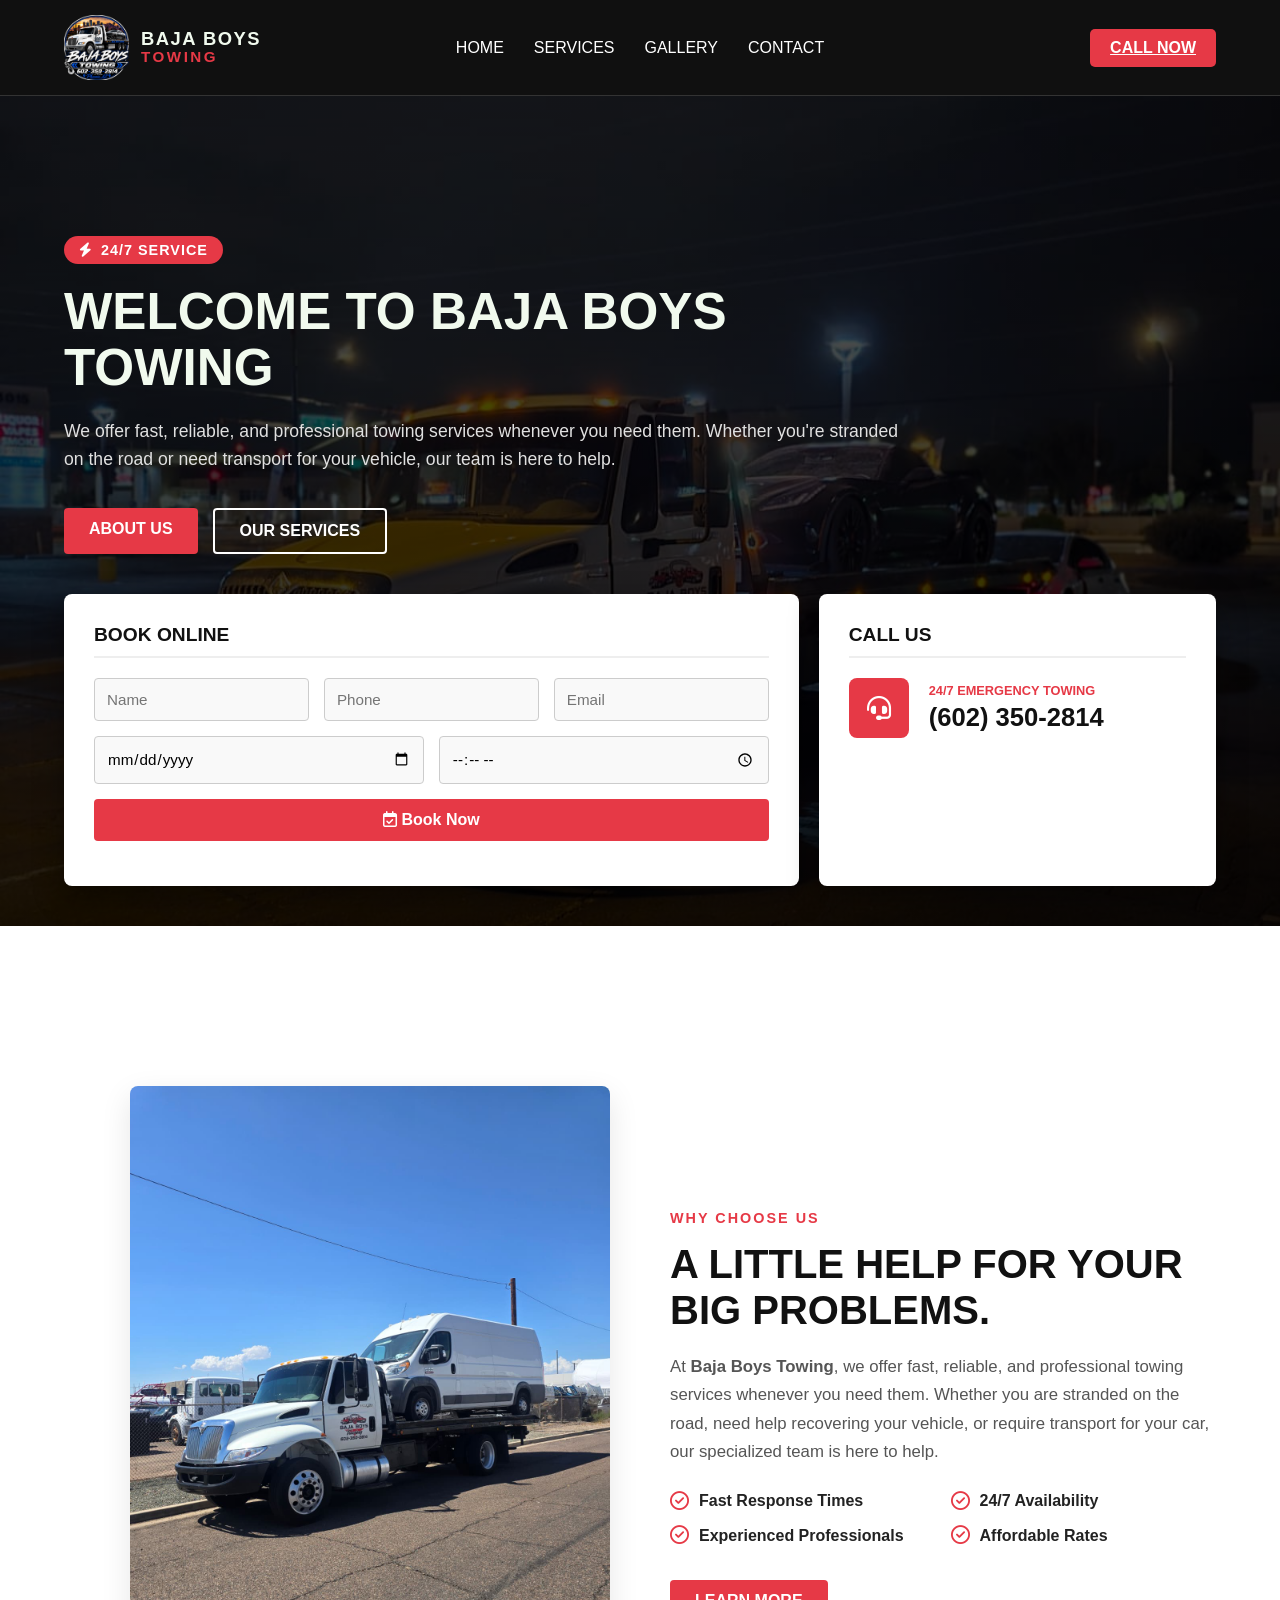
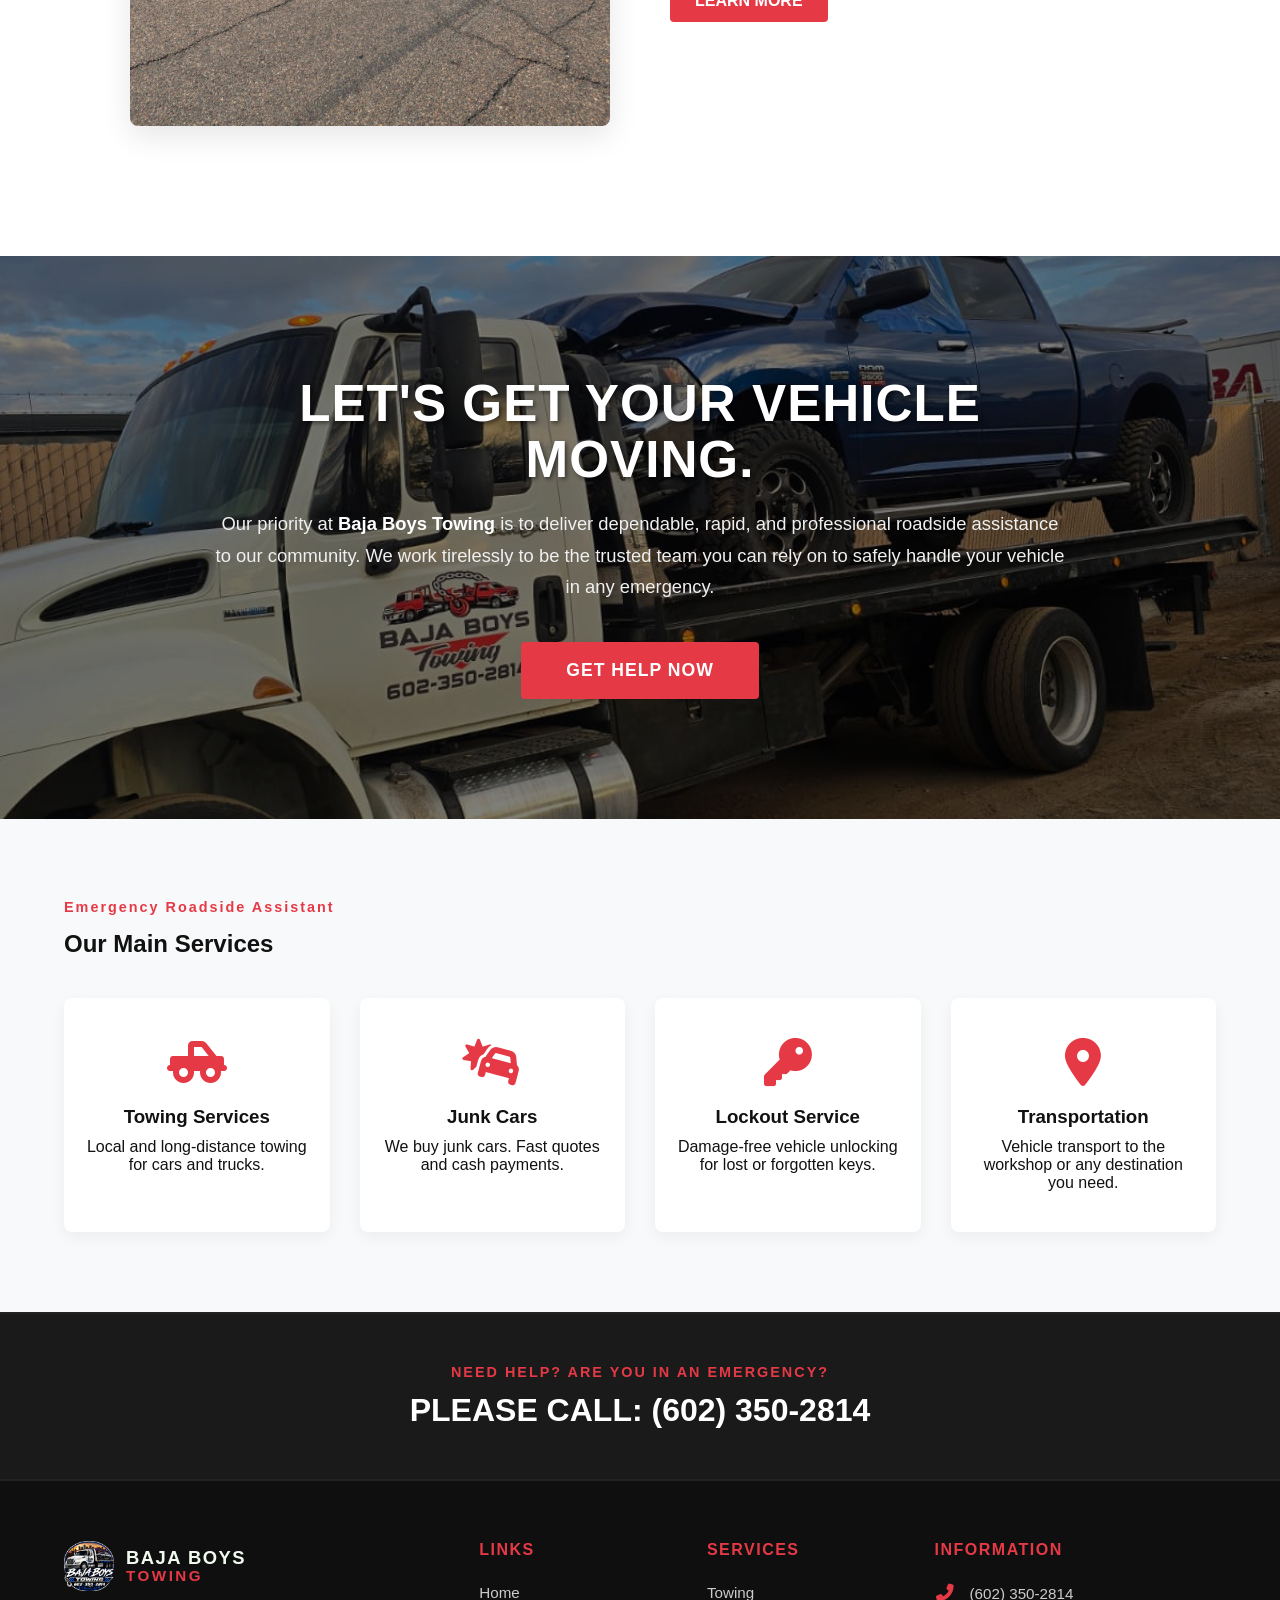
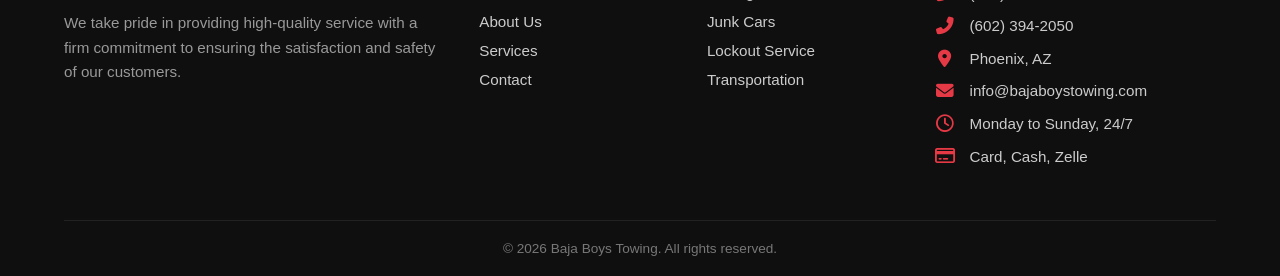
==== index.html @ c854a26b "Add files via upload" ====
<!DOCTYPE html>
<html lang="en">
<head>
    <meta charset="UTF-8">
    <meta name="viewport" content="width=device-width, initial-scale=1.0">
    <title>Baja Boys Towing - Home</title>
    <link rel="stylesheet" href="style.css">
    <link rel="stylesheet" href="https://cdnjs.cloudflare.com/ajax/libs/font-awesome/6.4.0/css/all.min.css">
</head>
<body class="fade-in">

    <nav>
            <a href="index.html" class="logo-container transition-link">
                <img src="img/logotiposinfondo.png" alt="Baja Boys Towing Logo" class="logo-img">
                <div class="logo-text">
                    <span class="brand-name">BAJA BOYS</span>
                    <span class="brand-sub">TOWING</span>
                </div>
            </a>
            
            <div class="menu-toggle" id="mobile-menu">
                <span></span>
                <span></span>
                <span></span>
            </div>

            <!-- SOLO TEXTOS (Se centrarán en PC) -->
            <div class="nav-links" id="nav-links">
                <a href="index.html" class="transition-link">HOME</a>
                <a href="servicios.html" class="transition-link">SERVICES</a>
                <a href="galeria.html" class="transition-link">GALLERY</a>
                <a href="contacto.html" class="transition-link">CONTACT</a>
                
                <!-- Este botón solo aparecerá cuando abras el menú en celular -->
                <a href="tel:6023502814" class="call-btn-nav mobile-only">CALL NOW</a>
            </div>

            <!-- BOTÓN A LA DERECHA (Solo visible en PC) -->
            <a href="tel:6023502814" class="call-btn-nav desktop-only">CALL NOW</a>
        </nav>

    <header class="hero-section">
        <div class="hero-content">
            <div class="hero-badges">
                <span class="badge-247"><i class="fas fa-bolt"></i> 24/7 SERVICE</span>
            </div>
            
            <h1>WELCOME TO BAJA BOYS TOWING</h1>
            <p class="subtitle">We offer fast, reliable, and professional towing services whenever you need them. Whether you're stranded on the road or need transport for your vehicle, our team is here to help.</p>
            
            <div class="hero-buttons">
                <a href="nosotros.html" class="btn btn-primary transition-link">ABOUT US</a>
                <a href="servicios.html" class="btn btn-outline transition-link">OUR SERVICES</a>
            </div>
        </div>

        <div class="floating-contact-container">
            <div class="contact-box form-box">
                <h3>BOOK ONLINE</h3>
                <form id="wa-form">
                    <div class="form-row">
                        <input type="text" id="wa-name" placeholder="Name" required>
                        <input type="tel" id="wa-phone" placeholder="Phone" required>
                        <input type="email" id="wa-email" placeholder="Email">
                    </div>
                    <div class="form-row">
                        <input type="date" id="wa-date" required>
                        <input type="time" id="wa-time" required>
                        <button type="submit" class="btn btn-primary btn-block"><i class="far fa-calendar-check"></i> Book Now</button>
                    </div>
                </form>
            </div>

            <div class="contact-box call-box">
                <h3>CALL US</h3>
                <div class="call-content">
                    <div class="call-icon">
                        <i class="fas fa-headset"></i>
                    </div>
                    <div class="call-text">
                        <p class="emergency-text">24/7 EMERGENCY TOWING</p>
                        <a href="tel:6023502814" class="phone-number">(602) 350-2814</a>
                    </div>
                </div>
            </div>
        </div>
    </header>
    
    <section class="about-section">
        <div class="about-container">
            
            <div class="about-images">
                
                <img src="img/img2.jpeg" alt="Baja Boys Towing Truck" class="img-main">
            </div>

            <div class="about-content">
                <p class="section-subtitle">WHY CHOOSE US</p>
                <h2 class="section-title">A LITTLE HELP FOR YOUR BIG PROBLEMS.</h2>
                
                <p class="section-description">
                    At <strong>Baja Boys Towing</strong>, we offer fast, reliable, and professional towing services whenever you need them. Whether you are stranded on the road, need help recovering your vehicle, or require transport for your car, our specialized team is here to help.
                </p>

                <ul class="about-features">
                    <li><i class="far fa-check-circle"></i> Fast Response Times</li>
                    <li><i class="far fa-check-circle"></i> 24/7 Availability</li>
                    <li><i class="far fa-check-circle"></i> Experienced Professionals</li>
                    <li><i class="far fa-check-circle"></i> Affordable Rates</li>
                </ul>

                <a href="nosotros.html" class="btn btn-primary transition-link">LEARN MORE</a>
            </div>
            
        </div>
    </section>

    <!-- Sección Banner Parallax (Call to Action) -->
    <section class="cta-banner-section">
        <div class="cta-banner-content">
            <h2>LET'S GET YOUR VEHICLE MOVING.</h2>
            
            <p>Our priority at <strong>Baja Boys Towing</strong> is to deliver dependable, rapid, and professional roadside assistance to our community. We work tirelessly to be the trusted team you can rely on to safely handle your vehicle in any emergency.</p>
            
            <a href="tel:6023502814" class="btn btn-primary cta-btn">GET HELP NOW</a>
        </div>
    </section>

    <section class="home-section services-preview" style="background-color: #f8f9fa; color: #111;">
        <div class="section-content text-center">
            <p class="section-subtitle">Emergency Roadside Assistant</p>
            <h2>Our Main Services</h2>
            <div class="services-grid" style="margin-top: 40px;">
                <div class="service-card light-card">
                    <i class="fas fa-truck-pickup fa-3x" style="color: var(--primary-color);"></i>
                    <h3>Towing Services</h3>
                    <p>Local and long-distance towing for cars and trucks.</p>
                </div>
                <div class="service-card light-card">
                    <i class="fas fa-car-crash fa-3x" style="color: var(--primary-color);"></i>
                    <h3>Junk Cars</h3>
                    <p>We buy junk cars. Fast quotes and cash payments.</p>
                </div>
                <div class="service-card light-card">
                    <i class="fas fa-key fa-3x" style="color: var(--primary-color);"></i>
                    <h3>Lockout Service</h3>
                    <p>Damage-free vehicle unlocking for lost or forgotten keys.</p>
                </div>
                <div class="service-card light-card">
                    <i class="fas fa-map-marker-alt fa-3x" style="color: var(--primary-color);"></i>
                    <h3>Transportation</h3>
                    <p>Vehicle transport to the workshop or any destination you need.</p>
                </div>
            </div>
        </div>
    </section>

    <section class="urgent-call-banner">
        <p class="urgent-subtitle">NEED HELP? ARE YOU IN AN EMERGENCY?</p>
        <h2 class="urgent-title">PLEASE CALL: <a href="tel:6023502814" class="urgent-phone">(602) 350-2814</a></h2>
    </section>

    <footer class="main-footer">
        <div class="footer-container">
            <div class="footer-col about-col">
                <a href="index.html" class="footer-logo">
                    <img src="img/logotiposinfondo.png" alt="Baja Boys Towing Logo" class="footer-logo-img">
                    <div class="footer-logo-text">
                        <span class="brand-name">BAJA BOYS</span>
                        <span class="brand-sub">TOWING</span>
                    </div>
                </a>
                <p>We take pride in providing high-quality service with a firm commitment to ensuring the satisfaction and safety of our customers.</p>
            </div>

            <div class="footer-col links-col">
                <h4>LINKS</h4>
                <ul>
                    <li><a href="index.html">Home</a></li>
                    <li><a href="nosotros.html">About Us</a></li>
                    <li><a href="servicios.html">Services</a></li>
                    <li><a href="#contacto">Contact</a></li>
                </ul>
            </div>

            <div class="footer-col services-col">
                <h4>SERVICES</h4>
                <ul>
                    <li><a href="servicios.html">Towing</a></li>
                    <li><a href="servicios.html">Junk Cars</a></li>
                    <li><a href="servicios.html">Lockout Service</a></li>
                    <li><a href="servicios.html">Transportation</a></li>
                </ul>
            </div>

            <div class="footer-col info-col">
                <h4>INFORMATION</h4>
                <ul class="info-list">
                    <li><i class="fas fa-phone-alt"></i> <a href="tel:6023502814">(602) 350-2814</a></li>
                    <li><i class="fas fa-phone-alt"></i> <a href="tel:6023942050">(602) 394-2050</a></li>
                    <li><i class="fas fa-map-marker-alt"></i> Phoenix, AZ</li>
                    <li><i class="fas fa-envelope"></i> info@bajaboystowing.com</li>
                    <li><i class="far fa-clock"></i> Monday to Sunday, 24/7</li>
                    <li><i class="far fa-credit-card"></i> Card, Cash, Zelle</li>
                </ul>
            </div>
        </div>

        <div class="footer-bottom">
            <p>&copy; 2026 Baja Boys Towing. All rights reserved.</p>
        </div>
    </footer>

    <script src="script.js"></script>
</body>
</html>
---- style.css ----
/* =========================================
   1. VARIABLES Y CONFIGURACIÓN GENERAL
   ========================================= */
:root {
    --primary-color: #E63946;
    --dark-bg: #111111;
    --text-light: #F1FAEE;
}

* { 
    margin: 0; 
    padding: 0; 
    box-sizing: border-box; 
    font-family: sans-serif; 
}

body {
    background-color: var(--dark-bg);
    color: var(--text-light);
    opacity: 0;
}

/* =========================================
   2. ANIMACIONES
   ========================================= */
.fade-in {
    animation: fadeInAnimation 0.5s ease-in forwards;
}

.fade-out {
    animation: fadeOutAnimation 0.4s ease-out forwards;
}

@keyframes fadeInAnimation {
    0% { opacity: 0; transform: translateY(10px); }
    100% { opacity: 1; transform: translateY(0); }
}

@keyframes fadeOutAnimation {
    0% { opacity: 1; transform: translateY(0); }
    100% { opacity: 0; transform: translateY(-10px); }
}

@keyframes pulse {
    0% { transform: scale(1); box-shadow: 0 0 10px rgba(230, 57, 70, 0.6); }
    50% { transform: scale(1.05); box-shadow: 0 0 20px rgba(230, 57, 70, 0.9); }
    100% { transform: scale(1); box-shadow: 0 0 10px rgba(230, 57, 70, 0.6); }
}

/* =========================================
   3. NAVEGACIÓN Y LOGO
   ========================================= */
nav {
    position: fixed;
    top: 0;
    left: 0;
    width: 100%;
    background-color: rgba(17, 17, 17, 0.98);
    padding: 15px 5%;
    display: flex;
    justify-content: space-between;
    align-items: center;
    z-index: 1000;
    border-bottom: 1px solid #333;
}

.logo-container {
    display: flex;
    align-items: center;
    gap: 12px;
    text-decoration: none;
}

.logo-img {
    height: 65px;
    width: auto;
    object-fit: contain;
    transition: transform 0.3s ease;
}

.logo-container:hover .logo-img {
    transform: scale(1.04);
}

.logo-text {
    display: flex;
    flex-direction: column; 
    justify-content: center;
    line-height: 1.1;
}

.brand-name {
    color: var(--text-light);
    font-size: 1.15rem;
    font-weight: 800;
    letter-spacing: 1.5px;
    text-transform: uppercase;
}

.brand-sub {
    color: var(--primary-color); 
    font-size: 0.95rem;
    font-weight: 900;
    letter-spacing: 2.5px;
    text-transform: uppercase;
}

.nav-links {
    display: flex;
    align-items: center;
    gap: 30px;
}

.nav-links a { 
    color: white; 
    text-decoration: none; 
    font-weight: 500; 
    transition: color 0.3s ease;
}

.nav-links a:hover { 
    color: var(--primary-color); 
}

.call-btn-nav {
    background-color: var(--primary-color);
    padding: 10px 20px;
    border-radius: 5px;
    font-weight: bold;
    color: white !important;
}

/* Botón Hamburguesa */
.menu-toggle { 
    display: none; 
    flex-direction: column; 
    cursor: pointer; 
    gap: 5px; 
    z-index: 1001;
}

.menu-toggle span { 
    width: 28px; 
    height: 3px; 
    background-color: white; 
    transition: 0.3s; 
    border-radius: 2px;
}

/* =========================================
   4. BANNER PRINCIPAL (HERO SECTION)
   ========================================= */
.hero-section {
    min-height: 90vh;
    display: flex;
    flex-direction: column; 
    justify-content: space-between; 
    padding: 140px 5% 0 5%; 
    background: linear-gradient(rgba(0,0,0,0.65), rgba(0,0,0,0.85)), url('img/img1.jpeg') center/cover no-repeat;
}

.hero-content {
    max-width: 850px;
    text-align: left;
    margin-bottom: 40px;
}

.hero-badges {
    display: flex;
    align-items: center;
    gap: 15px;
    margin-bottom: 20px;
    flex-wrap: wrap;
}

.badge-247 {
    background-color: var(--primary-color);
    color: white;
    padding: 6px 15px;
    border-radius: 20px;
    font-weight: bold;
    font-size: 0.9rem;
    letter-spacing: 1px;
    display: inline-flex;
    align-items: center;
    gap: 8px;
    animation: pulse 2s infinite;
}

.hero-content h1 {
    font-size: 3.2rem;
    margin-bottom: 20px;
    text-transform: uppercase;
    line-height: 1.1;
    font-weight: 900;
}

.hero-content .subtitle {
    font-size: 1.1rem;
    margin-bottom: 35px;
    color: #e0e0e0;
    line-height: 1.6;
}

.hero-buttons {
    display: flex;
    gap: 15px;
    flex-wrap: wrap;
}

/* =========================================
   5. BOTONES GLOBALES
   ========================================= */
.btn {
    padding: 12px 25px;
    font-weight: bold;
    text-decoration: none;
    border-radius: 4px;
    transition: 0.3s;
    display: inline-block;
    cursor: pointer;
    border: none;
    font-size: 1rem;
}
.btn-primary { background-color: var(--primary-color); color: white; }
.btn-primary:hover { background-color: #c92a36; }
.btn-outline { background-color: transparent; border: 2px solid white; color: white; }
.btn-outline:hover { background-color: white; color: var(--dark-bg); }
.btn-block { width: 100%; }

/* =========================================
   6. CAJAS FLOTANTES DE CONTACTO
   ========================================= */
.floating-contact-container {
    display: flex;
    justify-content: center;
    gap: 20px;
    width: 100%;
    max-width: 1200px;
    margin: 0 auto;
    margin-bottom: 40px;
    position: relative;
    z-index: 10;
    flex-wrap: wrap;
}

.contact-box {
    background-color: white;
    color: var(--dark-bg);
    padding: 30px;
    border-radius: 8px;
    box-shadow: 0 10px 30px rgba(0,0,0,0.4);
}

.contact-box h3 {
    margin-bottom: 20px;
    font-size: 1.2rem;
    border-bottom: 2px solid #eee;
    padding-bottom: 10px;
    color: #111;
}

/* Formulario */
.form-box { flex: 2; min-width: 320px; }
.form-row { display: flex; gap: 15px; margin-bottom: 15px; flex-wrap: wrap; }
.form-row input {
    flex: 1;
    min-width: 140px;
    padding: 12px;
    border: 1px solid #ccc;
    border-radius: 4px;
    background-color: #f9f9f9;
    font-size: 0.95rem;
}

/* Caja de Llamada */
.call-box { flex: 1; min-width: 280px; }
.call-content {
    display: flex;
    align-items: center;
    gap: 20px;
    margin-top: 15px;
}
.call-icon {
    background-color: var(--primary-color);
    color: white;
    width: 60px; height: 60px;
    display: flex; align-items: center; justify-content: center;
    border-radius: 8px; font-size: 1.5rem;
    flex-shrink: 0;
}
.emergency-text { color: var(--primary-color); font-weight: bold; font-size: 0.8rem; margin-bottom: 5px; }
.phone-number { font-size: 1.6rem; font-weight: bold; color: var(--dark-bg); text-decoration: none; }

/* =========================================
   7. SECCIÓN NOSOTROS (FONDO BLANCO)
   ========================================= */
.about-section {
    background-color: #ffffff; 
    padding: 140px 5% 90px 5%; /* Compensa el transform de la caja flotante */
    color: #333333; 
}

.about-container {
    max-width: 1200px;
    margin: 0 auto;
    display: flex;
    align-items: center;
    gap: 60px;
}

.about-images {
    flex: 1;
    position: relative;
    margin-top: 20px; 
    margin-bottom: 40px;
}
.img-main {
    width: 100%;
    max-width: 480px; 
    border-radius: 8px;
    box-shadow: 0 10px 30px rgba(0,0,0,0.1);
    display: block;
    margin-left: auto; 
}
.img-small {
    position: absolute;
    bottom: -30px;
    left: 0;
    width: 200px;
    border: 6px solid #ffffff; 
    border-radius: 8px;
    box-shadow: 0 10px 20px rgba(0,0,0,0.15);
}
.experience-box {
    position: absolute;
    top: -20px;
    left: 20px;
    background-color: #111111; 
    color: white;
    padding: 15px 20px;
    display: flex;
    align-items: center;
    gap: 12px;
    box-shadow: 0 10px 20px rgba(0,0,0,0.2);
    z-index: 2; 
    border-radius: 6px;
}
.exp-number { color: var(--primary-color); font-size: 2.8rem; font-weight: 900; line-height: 1; }
.exp-text { font-size: 0.8rem; font-weight: bold; letter-spacing: 1px; line-height: 1.3; }

.about-content { flex: 1; }
.section-subtitle {
    color: var(--primary-color);
    font-weight: 800;
    letter-spacing: 2px;
    font-size: 0.9rem;
    margin-bottom: 15px;
}
.section-title {
    color: #111111;
    font-size: 2.5rem;
    font-weight: 900;
    line-height: 1.15;
    margin-bottom: 20px;
    text-transform: uppercase;
}
.section-description {
    font-size: 1.05rem;
    line-height: 1.7;
    color: #555555;
    margin-bottom: 25px;
}
.about-features {
    display: grid;
    grid-template-columns: 1fr 1fr;
    gap: 15px;
    list-style: none;
    padding: 0;
    margin-bottom: 35px;
}
.about-features li {
    font-weight: bold;
    color: #222222;
    display: flex;
    align-items: center;
    gap: 10px;
}
.about-features i { color: var(--primary-color); font-size: 1.2rem; }

/* =========================================
   8. SERVICIOS PREVIEW
   ========================================= */
.home-section { padding: 80px 5%; }
.section-content { max-width: 1200px; margin: 0 auto; }
.services-grid { display: grid; grid-template-columns: repeat(auto-fit, minmax(260px, 1fr)); gap: 30px; }
.light-card {
    background-color: white; color: var(--dark-bg); padding: 40px 20px;
    border-radius: 8px; text-align: center; box-shadow: 0 5px 15px rgba(0,0,0,0.05);
}
.light-card h3 { margin: 20px 0 10px 0; }

/* =========================================
   9. BANNER DE URGENCIA
   ========================================= */
.urgent-call-banner {
    background-color: #1a1a1a;
    text-align: center;
    padding: 50px 20px;
    border-top: 2px solid #222;
    border-bottom: 2px solid #222;
}
.urgent-subtitle {
    color: var(--primary-color);
    font-size: 0.9rem;
    letter-spacing: 2px;
    text-transform: uppercase;
    font-weight: bold;
    margin-bottom: 12px;
}
.urgent-title {
    color: #ffffff;
    font-size: 2rem;
    text-transform: uppercase;
    font-weight: 800;
    margin: 0;
}
.urgent-phone { color: #ffffff; text-decoration: none; transition: color 0.3s ease; }
.urgent-phone:hover { color: var(--primary-color); }

/* =========================================
   10. FOOTER
   ========================================= */
.main-footer {
    background-color: #0f0f0f;
    color: #cccccc;
    padding: 60px 5% 20px 5%;
    font-size: 0.95rem;
}
.footer-container {
    display: grid;
    grid-template-columns: 2fr 1fr 1fr 1.5fr; 
    gap: 40px;
    max-width: 1200px;
    margin: 0 auto 40px auto;
}
.footer-logo {
    display: flex;
    align-items: center;
    gap: 12px;
    text-decoration: none;
    margin-bottom: 20px;
}
.footer-logo-img { height: 50px; width: auto; }
.footer-logo-text { display: flex; flex-direction: column; line-height: 1.1; }
.about-col p { line-height: 1.6; color: #999; }
.footer-col h4 {
    color: var(--primary-color);
    text-transform: uppercase;
    font-size: 1rem;
    letter-spacing: 1.5px;
    margin-bottom: 25px;
}
.footer-col ul { list-style: none; }
.footer-col ul li { margin-bottom: 12px; }
.footer-col ul li a { color: #cccccc; text-decoration: none; transition: color 0.3s; }
.footer-col ul li a:hover { color: white; }
.info-list li {
    display: flex;
    align-items: center;
    gap: 15px;
    margin-bottom: 15px !important;
}
.info-list i {
    color: var(--primary-color);
    font-size: 1.1rem;
    width: 20px;
    text-align: center;
}
.footer-bottom {
    text-align: center;
    padding-top: 20px;
    border-top: 1px solid #222;
    color: #777;
    font-size: 0.85rem;
}

/* =========================================
   11. MEDIA QUERIES (RESPONSIVE)
   ========================================= */
@media screen and (max-width: 1024px) {
    .about-container { flex-direction: column; }
    .about-images { width: 100%; max-width: 500px; margin: 0 auto 40px auto; }
    .img-main { margin: 0 auto; }
    .footer-container { grid-template-columns: 1fr 1fr; }
}

@media screen and (max-width: 768px) {
    /* Menú Móvil */
    .menu-toggle { display: flex; }
    
    .nav-links {
        position: absolute;
        top: 100%; 
        left: -100%; 
        width: 100%;
        background-color: #111111;
        flex-direction: column;
        padding: 30px 0;
        transition: left 0.4s ease-in-out;
        border-bottom: 1px solid #333;
        z-index: 999;
    }
    
    .nav-links.active { left: 0; }
    
    .logo-img { height: 50px; }
    .hero-content h1 { font-size: 2.2rem; }
    
    /* Cajas Flotantes en móvil */
    .floating-contact-container { 
        margin-top: 30px;
        margin-bottom: 40;
    }
    
    .about-section { padding-top: 50px; }
    .form-row { flex-direction: column; gap: 10px; }

    .footer-container {
        grid-template-columns: 1fr; 
        text-align: center;
    }
    .footer-logo { justify-content: center; }
    .info-list li { justify-content: center; }
}

@media screen and (max-width: 600px) {
    .hero-content h1 { font-size: 1.8rem; }
    .section-title { font-size: 1.9rem; }
    .about-features { grid-template-columns: 1fr; }
    .img-small { width: 150px; bottom: -20px; }
    .experience-box { padding: 10px 15px; top: -15px; left: 0; }
    .exp-number { font-size: 2.2rem; }
}

/* Asegurar que el menú es la referencia para el centrado */
nav {
    position: relative;
}

/* Ocultar botón de celular en PC por defecto */
.mobile-only {
    display: none;
}

/* =========================================
   REGLAS PARA PC (Centrado Perfecto)
   ========================================= */
@media screen and (min-width: 769px) {
    .nav-links {
        position: absolute;
        left: 50%;
        transform: translateX(-50%);
        display: flex;
        align-items: center;
        gap: 30px; /* Separación entre Home, About Us, etc. */
    }
}

/* =========================================
   REGLAS PARA CELULAR (Responsive)
   ========================================= */
@media screen and (max-width: 768px) {
    /* Ocultamos el botón de la derecha en PC para que no estorbe */
    .desktop-only {
        display: none !important;
    }
    
    /* Mostramos el botón dentro del menú hamburguesa */
    .mobile-only {
        display: inline-block !important;
        margin-top: 15px; 
    }
}

/* =========================================
   BANNER CALL TO ACTION (EFECTO PARALLAX)
   ========================================= */
.cta-banner-section {
    position: relative;
    /* Cambia 'img/img1.jpeg' por el nombre de la foto de tu grúa que quieras usar de fondo */
    background-image: url('img/img4.jpeg'); 
    background-size: cover;
    background-position: center;
    /* Esto crea el efecto profesional de que el fondo se queda quieto al hacer scroll: */
    background-attachment: fixed; 
    padding: 120px 5%;
    text-align: center;
    color: #ffffff;
    display: flex;
    align-items: center;
    justify-content: center;
}

/* Capa oscura transparente sobre la foto para que el texto sea legible */
.cta-banner-section::before {
    content: '';
    position: absolute;
    top: 0; left: 0; right: 0; bottom: 0;
    background: rgba(0, 0, 0, 0.50); /* El 0.75 indica qué tan oscuro es (de 0 a 1) */
    z-index: 1;
}

/* Contenedor del texto por encima de la capa oscura */
.cta-banner-content {
    position: relative;
    z-index: 2;
    max-width: 850px; /* Evita que el texto se estire por toda la pantalla */
    margin: 0 auto;
}

.cta-banner-content h2 {
    font-size: 3.2rem;
    font-weight: 900;
    text-transform: uppercase;
    letter-spacing: 1px;
    margin-bottom: 20px;
    line-height: 1.1;
    text-shadow: 2px 2px 4px rgba(0,0,0,0.5); /* Sombra sutil para resaltar más */
}

.cta-banner-content p {
    font-size: 1.15rem;
    line-height: 1.7;
    margin-bottom: 40px;
    font-weight: 300;
    color: #f0f0f0;
}

.cta-banner-content p strong {
    font-weight: 700;
    color: #ffffff;
}

.cta-btn {
    font-size: 1.1rem;
    padding: 18px 45px;
    letter-spacing: 1px;
    font-weight: 800;
    text-transform: uppercase;
}

/* =========================================
   AJUSTES PARA CELULAR (Responsive)
   ========================================= */
@media screen and (max-width: 768px) {
    .cta-banner-section {
        padding: 80px 5%;
        /* En celulares quitamos el 'fixed' porque algunos navegadores móviles no lo soportan bien */
        background-attachment: scroll; 
    }
    
    .cta-banner-content h2 {
        font-size: 2.2rem;
    }
    
    .cta-banner-content p {
        font-size: 1rem;
        margin-bottom: 30px;
    }
    
    .cta-btn {
        padding: 15px 30px;
    }
}

/* =========================================
   SECCIÓN SERVICIOS (DISEÑO TARJETAS PRO)
   ========================================= */
.services-pro-section {
    background-color: #fcfcfc; /* Un gris sumamente claro para resaltar las tarjetas blancas */
    padding: 100px 5%;
}

.services-pro-container {
    max-width: 1250px;
    margin: 0 auto;
}

.services-header {
    margin-bottom: 50px;
}

/* --- CUADRÍCULAS --- */
.services-grid-4 {
    display: grid;
    grid-template-columns: repeat(4, 1fr);
    gap: 30px;
    margin-bottom: 30px;
}

.services-grid-2 {
    display: grid;
    grid-template-columns: repeat(2, 1fr);
    gap: 30px;
}

/* --- DISEÑO DE LA TARJETA --- */
.service-card-pro {
    background-color: #ffffff;
    border-radius: 8px;
    border: 1px solid #f0f0f0;
    box-shadow: 0 4px 15px rgba(0,0,0,0.04);
    overflow: hidden;
    transition: all 0.3s ease;
}

.service-card-pro:hover {
    transform: translateY(-8px);
    box-shadow: 0 12px 30px rgba(0,0,0,0.1);
}

/* --- IMÁGENES DE LA TARJETA --- */
.service-img-box img {
    width: 100%;
    height: 180px;
    object-fit: cover;
    display: block;
}

.wide-card .service-img-box img {
    height: 240px; /* Las imágenes de abajo son más grandes/anchas */
}

/* --- CONTENIDO DE LA TARJETA --- */
.service-content-box {
    padding: 0 25px 35px 25px;
}

/* La cajita roja con el ícono */
.service-icon-box {
    width: 45px;
    height: 45px;
    background-color: #fbecec; /* Un rojo/rosado muy claro */
    color: var(--primary-color);
    border-radius: 8px;
    display: flex;
    align-items: center;
    justify-content: center;
    font-size: 1.2rem;
    margin-top: 25px;
    margin-bottom: 20px;
}

.service-content-box h3 {
    font-size: 1.15rem;
    font-weight: 800;
    text-transform: uppercase;
    color: #111;
    margin-bottom: 12px;
    letter-spacing: -0.2px;
}

.service-content-box p {
    font-size: 0.95rem;
    line-height: 1.6;
    color: #666;
    margin: 0;
}

/* =========================================
   AJUSTES PARA CELULAR Y TABLET
   ========================================= */
@media screen and (max-width: 1024px) {
    /* En tablet, las 4 tarjetas de arriba se vuelven 2 y 2 */
    .services-grid-4 {
        grid-template-columns: repeat(2, 1fr);
    }
}

@media screen and (max-width: 768px) {
    /* En celular, todas las tarjetas se apilan en 1 sola columna */
    .services-grid-4 {
        grid-template-columns: repeat(2, 1fr);
    }
    
    .services-pro-section {
        padding: 70px 5%;
    }
}

/* =========================================
   TÍTULO LLAMATIVO "SERVICES" (CORREGIDO)
   ========================================= */
.services-huge-title-container {
    position: relative;
    text-align: center;
    background-color: #111; /* Fondo oscuro que continúa con la barra de navegación */
    padding: 60px 20px 40px 20px;
    overflow: hidden;
}

/* El texto grande de fondo con contorno BLANCO para que resalte en el fondo negro */
.services-huge-title-container .bg-watermark {
    position: absolute;
    top: 50%;
    left: 50%;
    transform: translate(-50%, -50%);
    font-size: 8rem; /* Tamaño gigantesco */
    font-weight: 900;
    text-transform: uppercase;
    color: transparent;
    /* Contorno blanco translúcido perfecto para fondos oscuros */
    -webkit-text-stroke: 2px rgba(255, 255, 255, 0.12); 
    z-index: 0;
    letter-spacing: 8px;
    white-space: nowrap;
    user-select: none;
}

/* El subtítulo flotando encima en color blanco o con acento */
.services-huge-title-container .main-section-heading {
    position: relative;
    z-index: 1;
    font-size: 2.2rem;
    font-weight: 800;
    color: #ffffff; /* Texto en blanco para destacar en la zona oscura */
    text-transform: uppercase;
    letter-spacing: 2px;
    margin: 0;
}

/* --- RESPONSIVE PARA CELULARES --- */
@media screen and (max-width: 768px) {
    .services-huge-title-container {
        padding: 40px 15px 30px 15px;
    }
    
    .services-huge-title-container .bg-watermark {
        font-size: 4.5rem;
        -webkit-text-stroke: 1px rgba(255, 255, 255, 0.08);
    }
    
    .services-huge-title-container .main-section-heading {
        font-size: 1.5rem;
    }
}

/* =========================================
   SECCIÓN EXPERIENCIA (TIPOGRAFÍA GIGANTE)
   ========================================= */
.experience-intro-section {
    background-color: #ffffff;
    padding: 100px 5% 40px 5%; /* Menos padding abajo para conectar con los servicios */
}

.experience-intro-container {
    max-width: 1200px;
    margin: 0 auto;
    display: flex;
    align-items: center;
    gap: 80px;
}

/* --- BLOQUE DEL NÚMERO (IZQUIERDA) --- */
.experience-stat-box {
    flex: 0 0 35%; /* Ocupa el 35% del ancho de la pantalla */
    display: flex;
    flex-direction: column;
    justify-content: center;
    align-items: flex-start;
    /* Una línea roja gruesa a la izquierda para enmarcar el número */
    border-left: 10px solid var(--primary-color, #e60000); 
    padding-left: 35px;
}

.stat-number {
    font-size: 8.5rem; /* Número extremadamente grande */
    font-weight: 900;
    color: var(--primary-color, #e60000); /* Tu color principal (rojo) */
    line-height: 0.9;
    letter-spacing: -4px;
    margin-bottom: 15px;
}

.stat-text {
    font-size: 1.5rem;
    font-weight: 800;
    color: #111;
    line-height: 1.2;
    letter-spacing: 2px;
}

/* --- BLOQUE DE TEXTO (DERECHA) --- */
.experience-text-box {
    flex: 1; /* Ocupa el resto del espacio */
}

.experience-desc {
    font-size: 1.1rem;
    line-height: 1.8;
    color: #555;
    margin-bottom: 20px;
    font-weight: 300;
}

.experience-btn {
    display: inline-block;
    margin-top: 15px;
    font-size: 1.1rem;
    padding: 15px 35px;
    letter-spacing: 1px;
    text-transform: uppercase;
}

/* --- RESPONSIVE PARA CELULARES Y TABLETS --- */
@media screen and (max-width: 900px) {
    .experience-intro-container {
        flex-direction: column;
        gap: 50px;
    }
    
    .experience-stat-box {
        align-items: center;
        text-align: center;
        border-left: none; /* Quitamos la línea lateral */
        border-bottom: 4px solid var(--primary-color, #e60000); /* La ponemos abajo */
        padding-left: 0;
        padding-bottom: 30px;
        width: 100%;
    }
    
    .stat-number {
        font-size: 7rem;
    }
}

/* =========================================
   SECCIÓN GALERÍA PRO
   ========================================= */
.gallery-pro-section {
    background-color: #fcfcfc;
    padding: 100px 5%;
}

.gallery-pro-container {
    max-width: 1250px;
    margin: 0 auto;
}

.gallery-header {
    text-align: center;
    margin-bottom: 40px;
}

.gallery-desc {
    color: #666;
    font-size: 1rem;
    margin-top: 10px;
}

/* --- BOTONES DE FILTRO --- */
.gallery-filters {
    display: flex;
    justify-content: center;
    flex-wrap: wrap;
    gap: 12px;
    margin-bottom: 50px;
}

.filter-btn {
    background-color: transparent;
    border: none;
    font-size: 0.95rem;
    font-weight: 700;
    color: #555;
    padding: 8px 20px;
    border-radius: 30px;
    cursor: pointer;
    transition: all 0.3s ease;
    letter-spacing: 1px;
}

.filter-btn:hover {
    color: var(--primary-color, #e60000);
}

/* Botón activo con tu color principal */
.filter-btn.active {
    background-color: var(--primary-color, #e60000);
    color: #ffffff;
    box-shadow: 0 4px 12px rgba(230, 0, 0, 0.3);
}

/* --- CUADRÍCULA DE LA GALERÍA --- */
.gallery-grid {
    display: grid;
    grid-template-columns: repeat(3, 1fr);
    gap: 30px;
}

.gallery-item {
    border-radius: 8px;
    overflow: hidden;
    background-color: #fff;
    box-shadow: 0 4px 15px rgba(0,0,0,0.04);
    transition: transform 0.3s ease, opacity 0.3s ease;
}

/* Efecto visual al ocultar elementos con el filtro */
.gallery-item.hide {
    display: none;
}

/* --- CAJA DE IMAGEN Y EFECTO ZOOM --- */
.gallery-img-box {
    position: relative;
    width: 100%;
    height: 250px;
    overflow: hidden;
    cursor: pointer;
}

.gallery-img-box img {
    width: 100%;
    height: 100%;
    object-fit: cover;
    display: block;
    transition: transform 0.5s ease;
}

.gallery-img-box:hover img {
    transform: scale(1.08); /* Zoom sutil al pasar el mouse */
}

/* Capa oscura translúcida al pasar el mouse */
.gallery-overlay {
    position: absolute;
    top: 0;
    left: 0;
    width: 100%;
    height: 100%;
    background-color: rgba(0, 0, 0, 0.4);
    display: flex;
    align-items: center;
    justify-content: center;
    opacity: 0;
    transition: opacity 0.3s ease;
    color: #fff;
    font-size: 1.5rem;
}

.gallery-img-box:hover .gallery-overlay {
    opacity: 1;
}

/* --- RESPONSIVE PARA DISPOSITIVOS MÓVILES --- */
@media screen and (max-width: 1024px) {
    .gallery-grid {
        grid-template-columns: repeat(2, 1fr); /* En tablets se ven de 2 en 2 */
    }
}

@media screen and (max-width: 600px) {
    .gallery-grid {
        grid-template-columns: 1fr; /* En celulares se apilan de 1 en 1 */
    }
    .gallery-img-box {
        height: 220px;
    }
}

/* =========================================
   SECCIÓN DE CONTACTO PRO (PHOENIX)
   ========================================= */
.contact-pro-section {
    background-color: #fcfcfc;
    padding: 100px 5%;
}

.contact-pro-container {
    max-width: 1250px;
    margin: 0 auto;
}

.contact-header {
    text-align: center;
    margin-bottom: 50px;
}

.contact-desc {
    color: #666;
    font-size: 1rem;
    max-width: 600px;
    margin: 10px auto 0 auto;
}

/* --- CUADRÍCULA DE 2 COLUMNAS --- */
.contact-grid {
    display: grid;
    grid-template-columns: 1fr 1fr; /* Mitad y mitad */
    gap: 30px;
    margin-bottom: 30px;
}

/* --- TARJETA DE INFORMACIÓN --- */
.contact-info-card {
    background-color: #ffffff;
    padding: 40px;
    border-radius: 8px;
    border: 1px solid #f0f0f0;
    box-shadow: 0 4px 15px rgba(0,0,0,0.04);
    display: flex;
    flex-direction: column;
    justify-content: center;
}

.contact-info-card h3 {
    font-size: 1.1rem;
    font-weight: 800;
    color: var(--primary-color, #e60000);
    letter-spacing: 1px;
    margin-bottom: 25px;
    text-transform: uppercase;
}

.contact-item {
    display: flex;
    align-items: center;
    gap: 20px;
    margin-bottom: 20px;
}

.contact-item:last-child {
    margin-bottom: 0;
}

/* Caja de ícono roja */
.contact-icon-box {
    width: 50px;
    height: 50px;
    background-color: #fbecec;
    color: var(--primary-color, #e60000);
    border-radius: 8px;
    display: flex;
    align-items: center;
    justify-content: center;
    font-size: 1.2rem;
    flex-shrink: 0;
}

.c-label {
    font-size: 0.75rem;
    font-weight: 700;
    color: #999;
    letter-spacing: 1px;
    display: block;
    margin-bottom: 2px;
}

.contact-item p {
    font-size: 1.05rem;
    font-weight: 700;
    color: #111;
    margin: 0;
}

/* --- CAJA DEL MAPA --- */
.contact-map-box {
    border-radius: 8px;
    overflow: hidden;
    border: 1px solid #f0f0f0;
    box-shadow: 0 4px 15px rgba(0,0,0,0.04);
    min-height: 350px;
}

/* --- IMAGEN INFERIOR --- */
.contact-banner-img {
    border-radius: 8px;
    overflow: hidden;
    box-shadow: 0 4px 15px rgba(0,0,0,0.04);
    height: 350px;
}

.contact-banner-img img {
    width: 100%;
    height: 100%;
    object-fit: cover;
    display: block;
}

/* =========================================
   RESPONSIVE PARA MÓVILES Y TABLETS
   ========================================= */
@media screen and (max-width: 900px) {
    .contact-grid {
        grid-template-columns: 1fr; /* Se apilan en pantallas medianas y chicas */
    }
    
    .contact-map-box {
        height: 300px;
    }
    
    .contact-banner-img {
        height: 220px;
    }
}
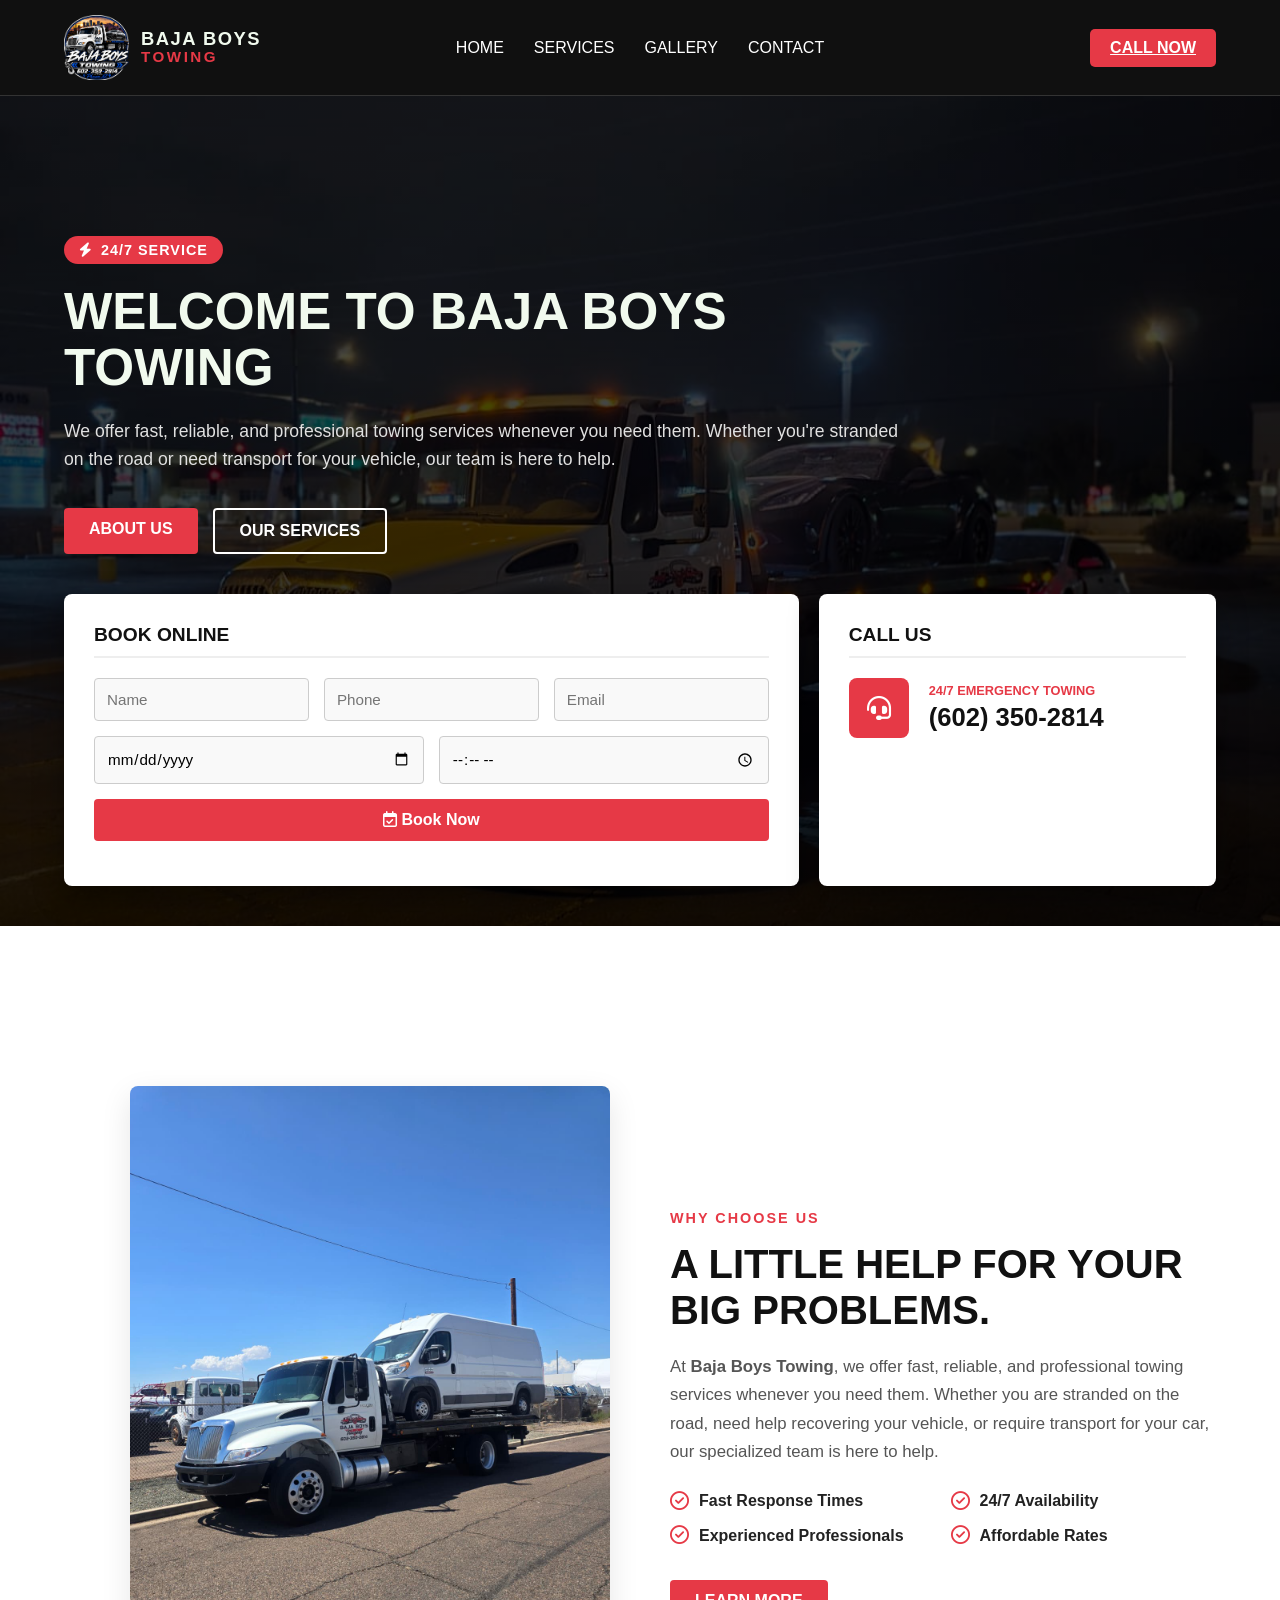
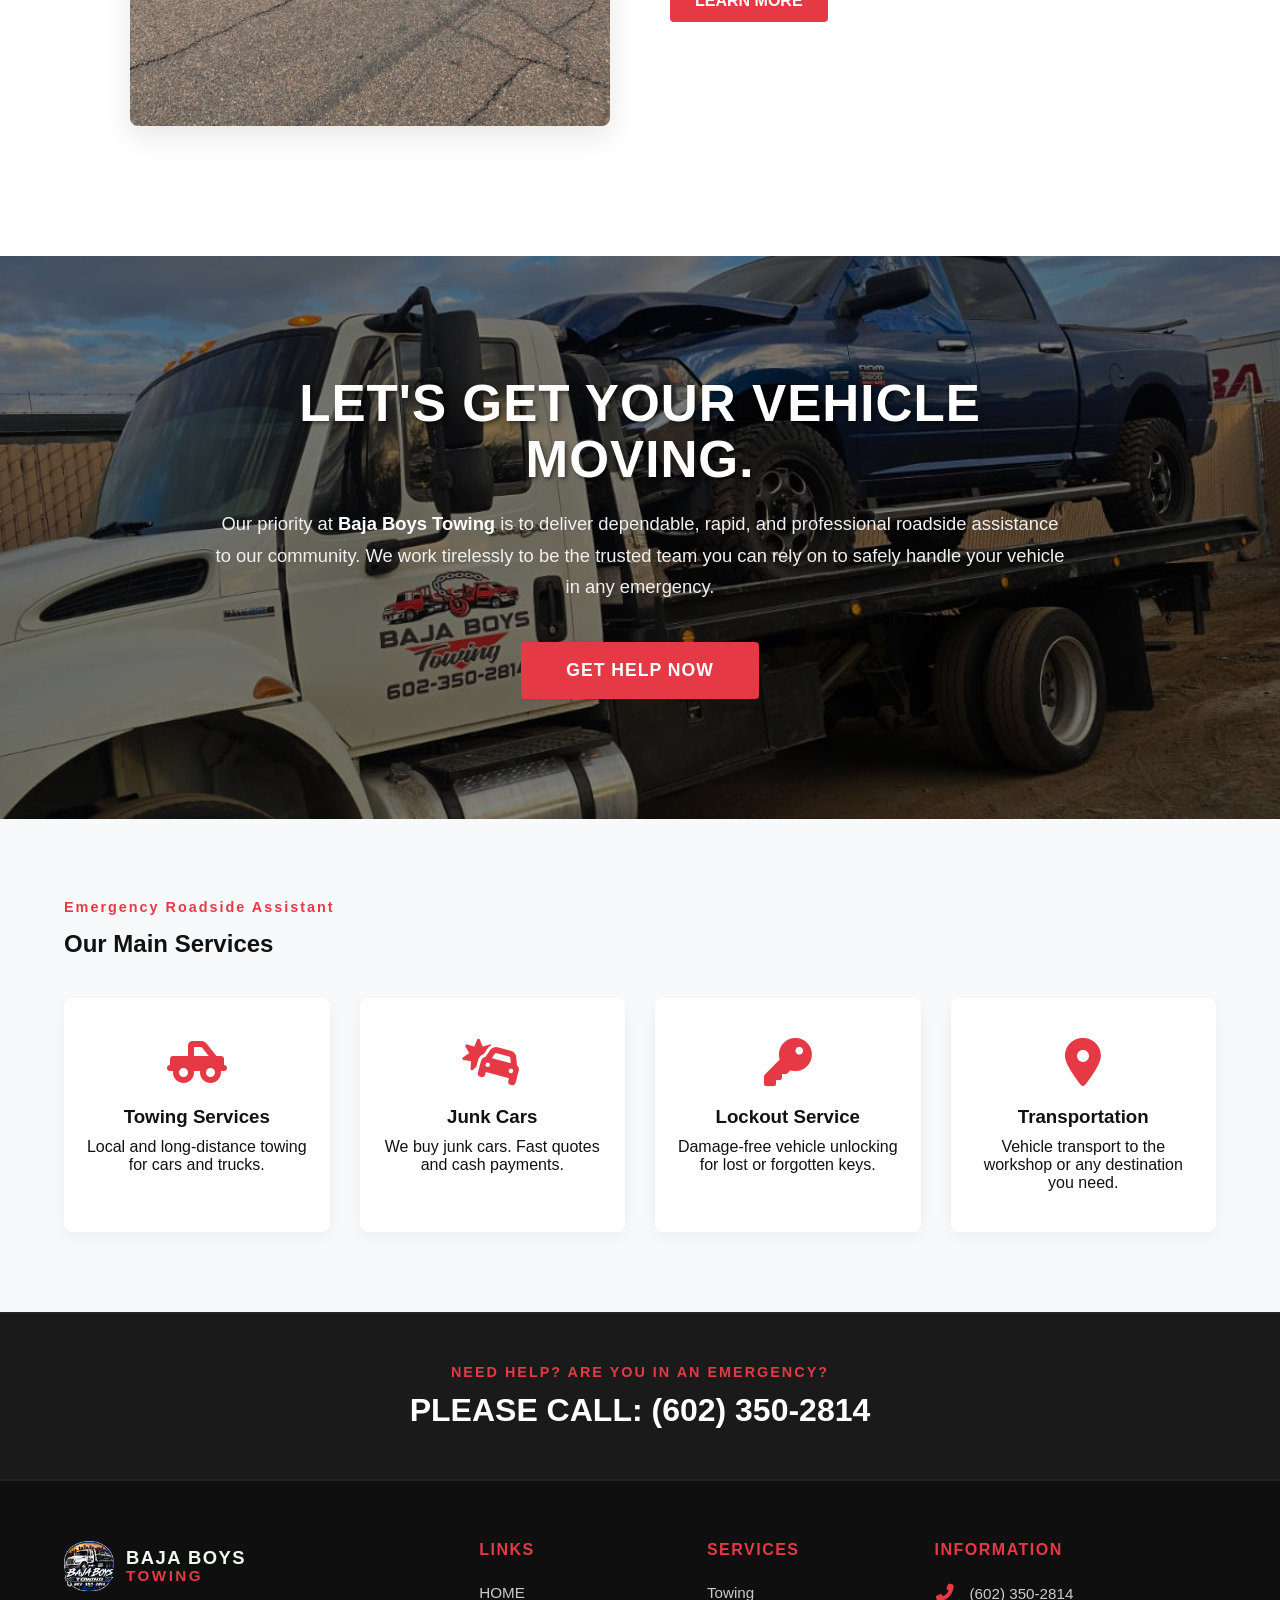
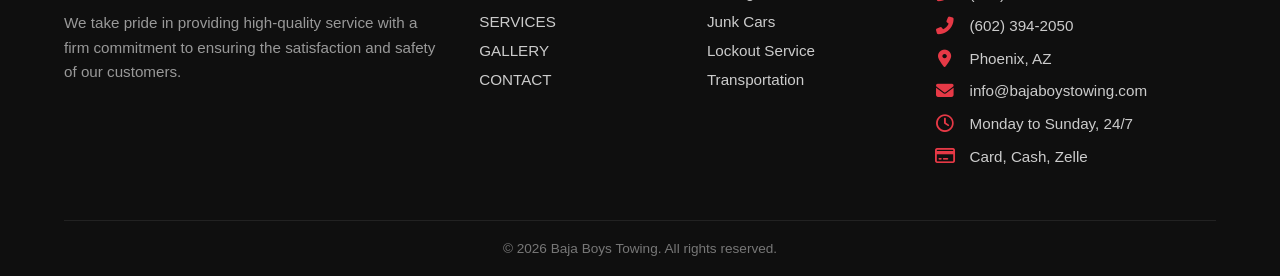
==== commit 626c68df: "Add files via upload" ====
--- a/index.html
+++ b/index.html
@@ -5,39 +5,57 @@
     <meta name="viewport" content="width=device-width, initial-scale=1.0">
     <title>Baja Boys Towing - Home</title>
     <link rel="stylesheet" href="style.css">
+    <link rel="icon" type="image/png" href="img/logotiposinfondo.png">
     <link rel="stylesheet" href="https://cdnjs.cloudflare.com/ajax/libs/font-awesome/6.4.0/css/all.min.css">
 </head>
 <body class="fade-in">
 
+    <!-- SPLASH SCREEN CORREGIDO (CON PUNTTER-EVENTS PARA QUE NO BLOQUEE CLICS) -->
+    <div id="splash-screen" style="position: fixed; top: 0; left: 0; width: 100vw; height: 100vh; background: radial-gradient(circle, #1a1a1a 0%, #000000 100%); display: flex; justify-content: center; align-items: center; z-index: 999999; transition: opacity 0.6s ease;">
+        <div style="text-align: center; animation: logoEntry 0.8s cubic-bezier(0.16, 1, 0.3, 1);">
+            
+            <!-- Contenedor del Logo con brillo elegante -->
+            <div style="padding: 20px; border-radius: 50%; background: rgba(255, 255, 255, 0.02); box-shadow: 0 0 50px rgba(0, 0, 0, 0.8); display: inline-block;">
+                <img src="img/logotiposinfondo.png" alt="Baja Boys Towing" style="max-width: 280px; width: 85vw; height: auto; display: block; margin: 0 auto;">
+            </div>
+
+        </div>
+    </div>
+
+    <!-- Animación de entrada fluida -->
+    <style>
+        @keyframes logoEntry {
+            0% { transform: scale(0.9); opacity: 0; }
+            100% { transform: scale(1); opacity: 1; }
+        }
+    </style>
+
     <nav>
-            <a href="index.html" class="logo-container transition-link">
-                <img src="img/logotiposinfondo.png" alt="Baja Boys Towing Logo" class="logo-img">
-                <div class="logo-text">
-                    <span class="brand-name">BAJA BOYS</span>
-                    <span class="brand-sub">TOWING</span>
-                </div>
-            </a>
-            
-            <div class="menu-toggle" id="mobile-menu">
-                <span></span>
-                <span></span>
-                <span></span>
-            </div>
-
-            <!-- SOLO TEXTOS (Se centrarán en PC) -->
-            <div class="nav-links" id="nav-links">
-                <a href="index.html" class="transition-link">HOME</a>
-                <a href="servicios.html" class="transition-link">SERVICES</a>
-                <a href="galeria.html" class="transition-link">GALLERY</a>
-                <a href="contacto.html" class="transition-link">CONTACT</a>
-                
-                <!-- Este botón solo aparecerá cuando abras el menú en celular -->
-                <a href="tel:6023502814" class="call-btn-nav mobile-only">CALL NOW</a>
-            </div>
-
-            <!-- BOTÓN A LA DERECHA (Solo visible en PC) -->
-            <a href="tel:6023502814" class="call-btn-nav desktop-only">CALL NOW</a>
-        </nav>
+        <a href="index.html" class="logo-container transition-link">
+            <img src="img/logotiposinfondo.png" alt="Baja Boys Towing Logo" class="logo-img">
+            <div class="logo-text">
+                <span class="brand-name">BAJA BOYS</span>
+                <span class="brand-sub">TOWING</span>
+            </div>
+        </a>
+        
+        <div class="menu-toggle" id="mobile-menu">
+            <span></span>
+            <span></span>
+            <span></span>
+        </div>
+
+        <div class="nav-links" id="nav-links">
+            <a href="index.html" class="transition-link">HOME</a>
+            <a href="servicios.html" class="transition-link">SERVICES</a>
+            <a href="galeria.html" class="transition-link">GALLERY</a>
+            <a href="contacto.html" class="transition-link">CONTACT</a>
+            
+            <a href="tel:6023502814" class="call-btn-nav mobile-only">CALL NOW</a>
+        </div>
+
+        <a href="tel:6023502814" class="call-btn-nav desktop-only">CALL NOW</a>
+    </nav>
 
     <header class="hero-section">
         <div class="hero-content">
@@ -55,17 +73,19 @@
         </div>
 
         <div class="floating-contact-container">
+            
+            <!-- FORMULARIO CONFIGURADO PARA ABRIR SMS AUTOMÁTICAMENTE -->
             <div class="contact-box form-box">
                 <h3>BOOK ONLINE</h3>
-                <form id="wa-form">
+                <form id="sms-form">
                     <div class="form-row">
-                        <input type="text" id="wa-name" placeholder="Name" required>
-                        <input type="tel" id="wa-phone" placeholder="Phone" required>
-                        <input type="email" id="wa-email" placeholder="Email">
+                        <input type="text" id="sms-name" placeholder="Name" required>
+                        <input type="tel" id="sms-phone" placeholder="Phone" required>
+                        <input type="email" id="sms-email" placeholder="Email">
                     </div>
                     <div class="form-row">
-                        <input type="date" id="wa-date" required>
-                        <input type="time" id="wa-time" required>
+                        <input type="date" id="sms-date" required>
+                        <input type="time" id="sms-time" required>
                         <button type="submit" class="btn btn-primary btn-block"><i class="far fa-calendar-check"></i> Book Now</button>
                     </div>
                 </form>
@@ -88,9 +108,7 @@
     
     <section class="about-section">
         <div class="about-container">
-            
             <div class="about-images">
-                
                 <img src="img/img2.jpeg" alt="Baja Boys Towing Truck" class="img-main">
             </div>
 
@@ -111,7 +129,6 @@
 
                 <a href="nosotros.html" class="btn btn-primary transition-link">LEARN MORE</a>
             </div>
-            
         </div>
     </section>
 
@@ -119,9 +136,7 @@
     <section class="cta-banner-section">
         <div class="cta-banner-content">
             <h2>LET'S GET YOUR VEHICLE MOVING.</h2>
-            
             <p>Our priority at <strong>Baja Boys Towing</strong> is to deliver dependable, rapid, and professional roadside assistance to our community. We work tirelessly to be the trusted team you can rely on to safely handle your vehicle in any emergency.</p>
-            
             <a href="tel:6023502814" class="btn btn-primary cta-btn">GET HELP NOW</a>
         </div>
     </section>
@@ -176,10 +191,10 @@
             <div class="footer-col links-col">
                 <h4>LINKS</h4>
                 <ul>
-                    <li><a href="index.html">Home</a></li>
-                    <li><a href="nosotros.html">About Us</a></li>
-                    <li><a href="servicios.html">Services</a></li>
-                    <li><a href="#contacto">Contact</a></li>
+                    <li><a href="index.html">HOME</a></li>
+                    <li><a href="servicios.html">SERVICES</a></li>
+                    <li><a href="galeria.html">GALLERY</a></li>
+                    <li><a href="contacto.html">CONTACT</a></li>
                 </ul>
             </div>
 
@@ -211,6 +226,47 @@
         </div>
     </footer>
 
+    <!-- SCRIPT DEL SPLASH SCREEN -->
+    <script>
+    (function() {
+        setTimeout(function() {
+            var splash = document.getElementById('splash-screen');
+            if (splash) {
+                splash.style.opacity = '0';
+                splash.style.pointerEvents = 'none'; // Evita que bloquee clics
+                setTimeout(function() {
+                    splash.style.display = 'none';
+                }, 500); 
+            }
+        }, 1000);
+    })();
+    </script>
+
+    <!-- SCRIPT PARA CONVERTIR EL FORMULARIO EN MENSAJE SMS -->
+    <script>
+    document.getElementById('sms-form').addEventListener('submit', function(e) {
+        e.preventDefault();
+
+        var name = document.getElementById('sms-name').value;
+        var phone = document.getElementById('sms-phone').value;
+        var email = document.getElementById('sms-email').value;
+        var date = document.getElementById('sms-date').value;
+        var time = document.getElementById('sms-time').value;
+
+        var message = "¡Hola! Quiero hacer una reservación:\n" +
+                      "Nombre: " + name + "\n" +
+                      "Teléfono: " + phone + "\n" +
+                      "Email: " + email + "\n" +
+                      "Fecha: " + date + "\n" +
+                      "Hora: " + time;
+
+        var targetPhone = "16023502814";
+        var encodedMessage = encodeURIComponent(message);
+
+        window.location.href = "sms:" + targetPhone + "?body=" + encodedMessage;
+    });
+    </script>
+
     <script src="script.js"></script>
 </body>
 </html>
--- a/style.css
+++ b/style.css
@@ -1204,4 +1204,51 @@
     .contact-banner-img {
         height: 220px;
     }
+}
+
+/* =========================================
+   PANTALLA DE BIENVENIDA (SPLASH SCREEN)
+   ========================================= */
+#splash-screen {
+    position: fixed;
+    top: 0;
+    left: 0;
+    width: 100%;
+    height: 100%;
+    background-color: #111; /* Fondo oscuro elegante */
+    display: flex;
+    justify-content: center;
+    align-items: center;
+    z-index: 9999; /* Asegura que esté por encima de todo */
+    opacity: 1;
+    visibility: visible;
+    transition: opacity 0.6s ease, visibility 0.6s ease;
+}
+
+.splash-content {
+    text-align: center;
+    animation: pulseLogo 1s infinite alternate;
+}
+
+.splash-logo {
+    max-width: 220px; /* Tamaño de tu logo en la pantalla de carga */
+    width: 100%;
+    height: auto;
+    display: block;
+}
+
+/* Clase para ocultar el splash cuando termine el tiempo */
+/* =========================================
+   PANTALLA DE BIENVENIDA (SPLASH SCREEN)
+   ========================================= */
+#splash-screen.fade-out {
+    opacity: 0;
+    visibility: hidden;
+    pointer-events: none; /* Evita que bloquee clics después de ocultarse */
+}
+
+/* Pequeña animación de parpadeo/respiro al logotipo */
+@keyframes pulseLogo {
+    0% { transform: scale(1); }
+    100% { transform: scale(1.05); }
 }
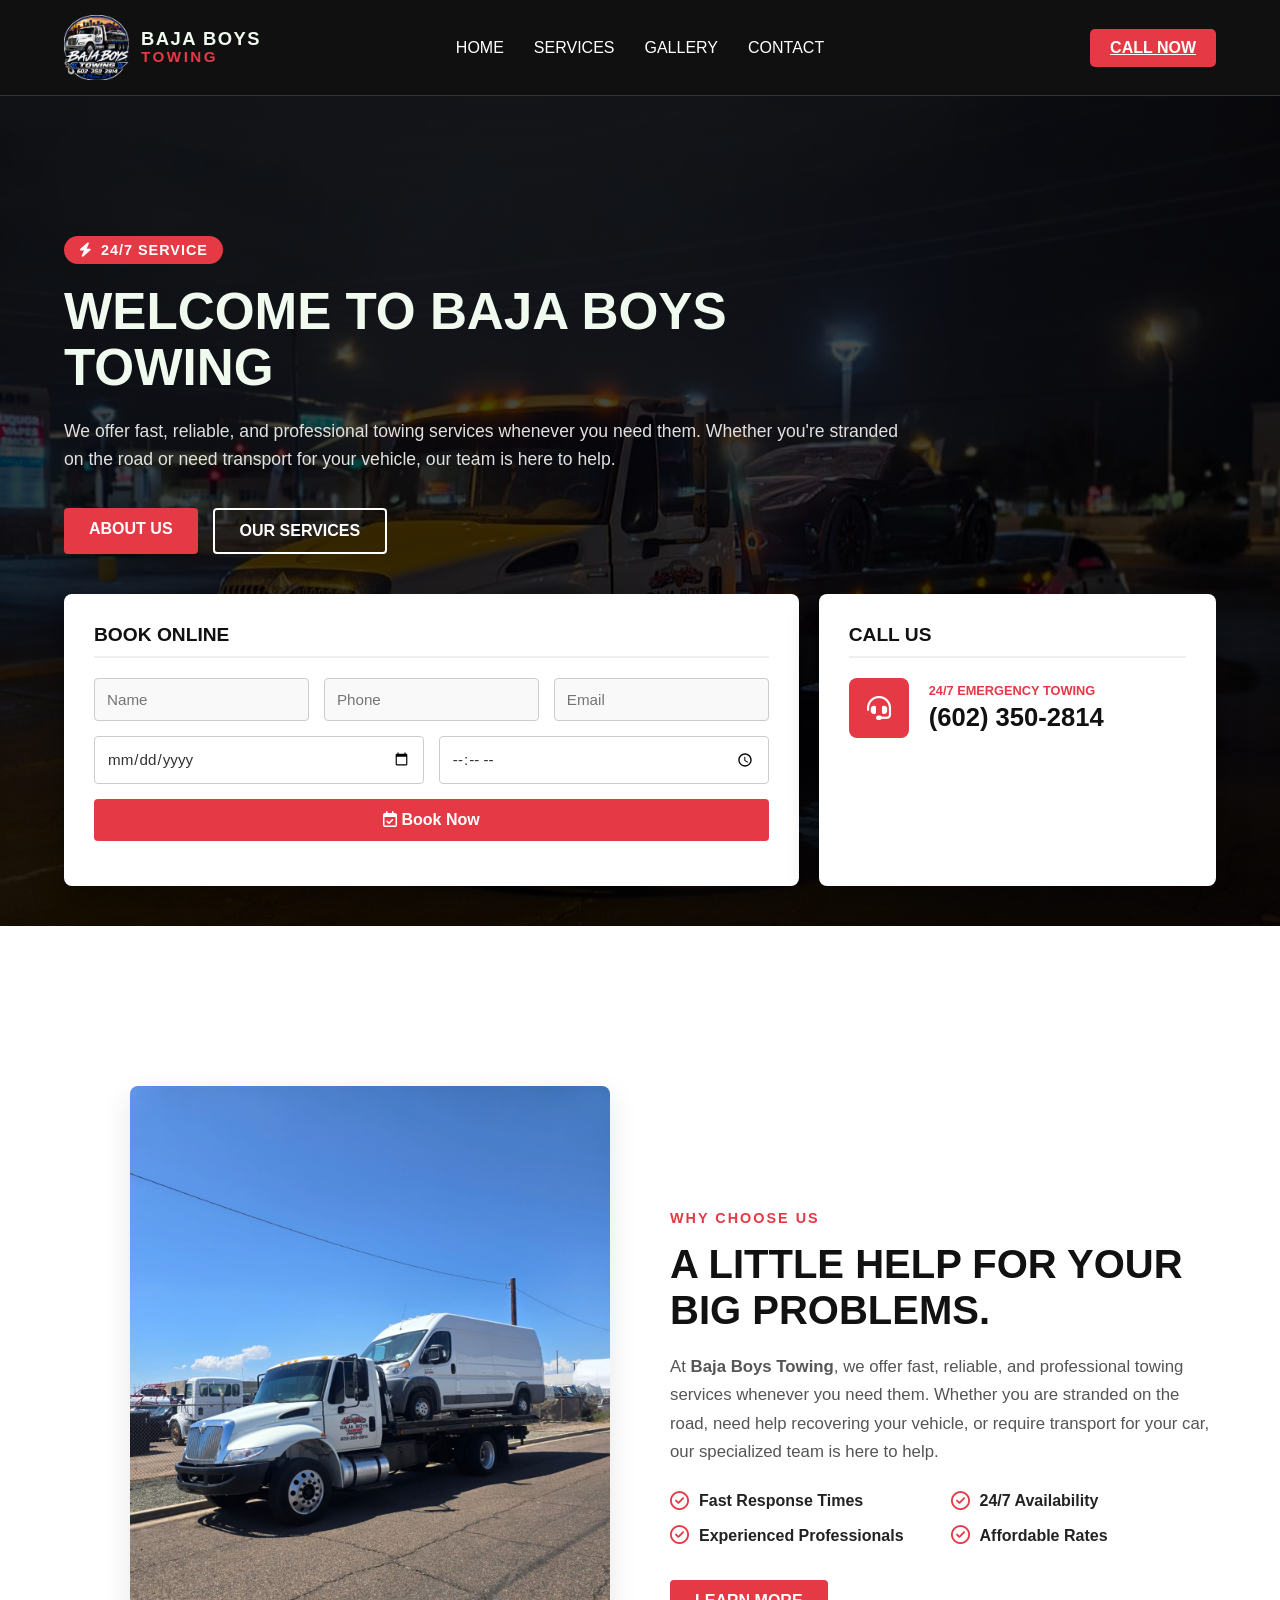
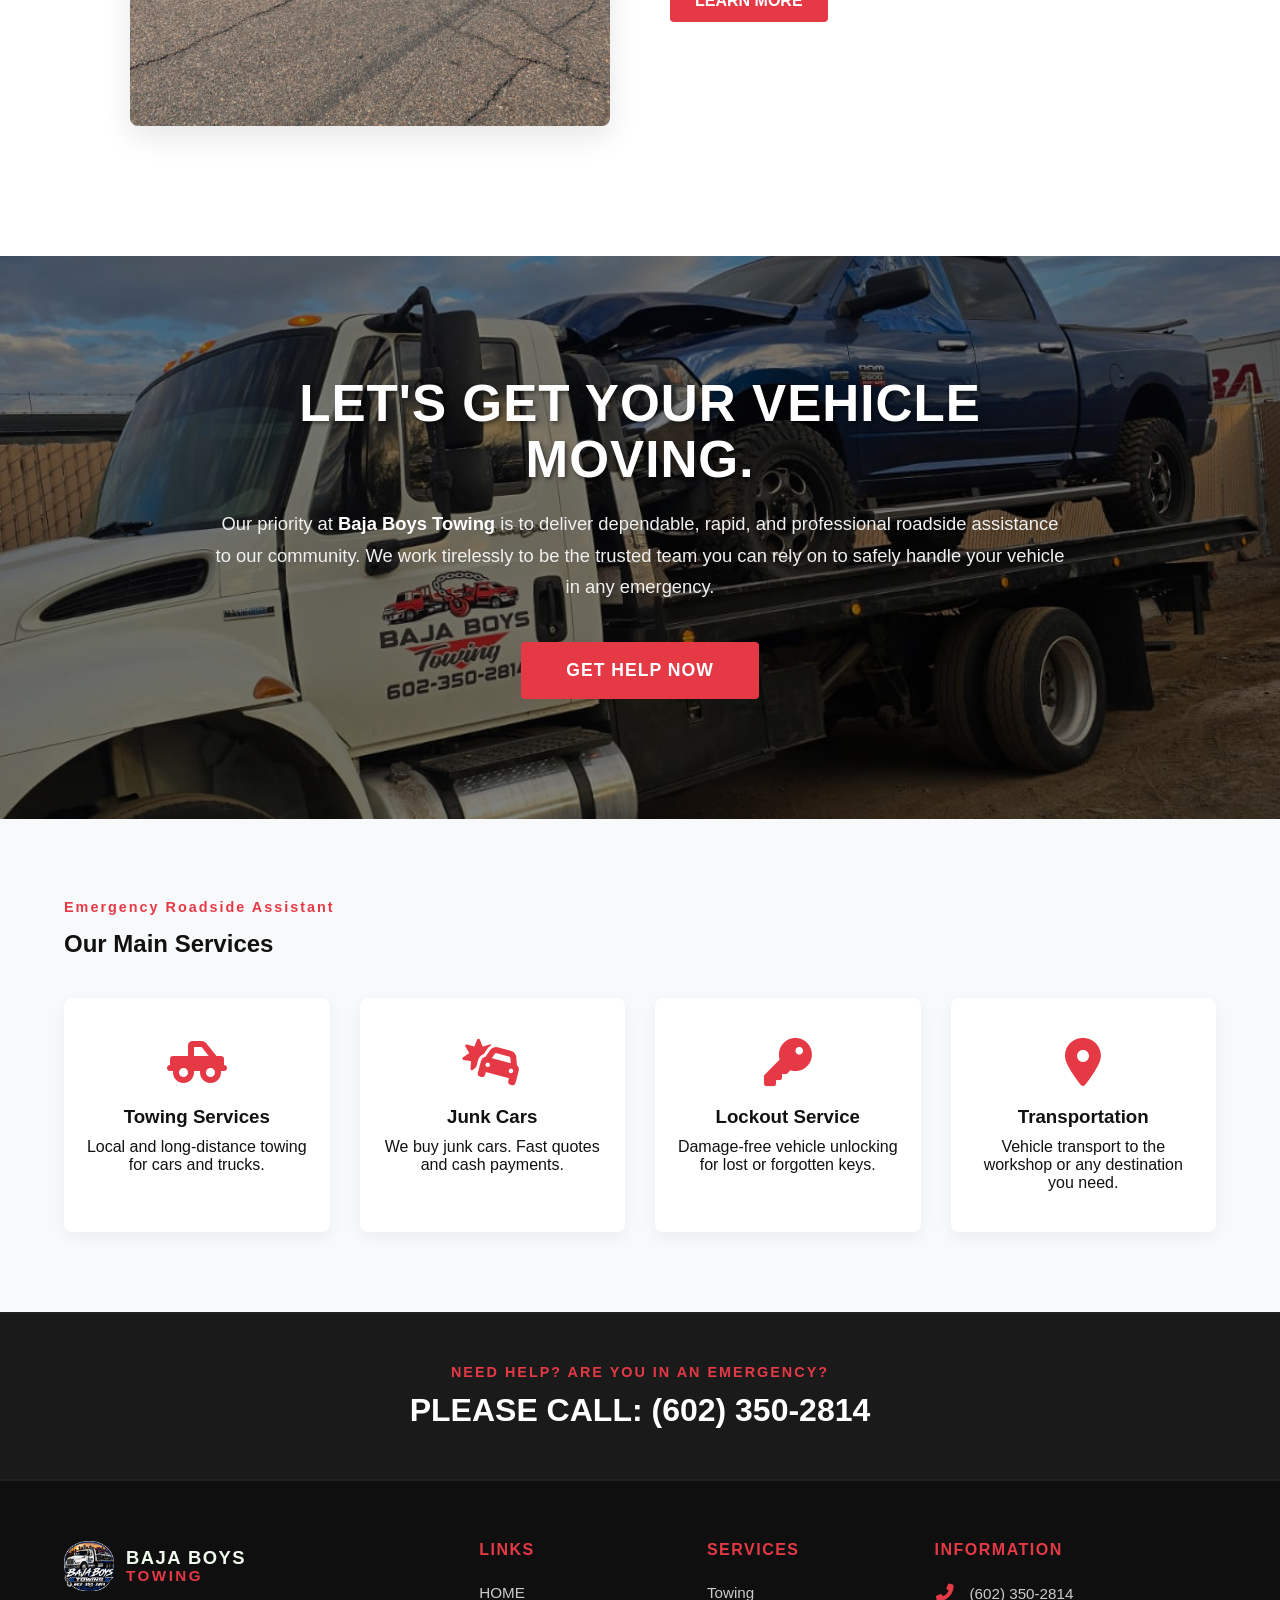
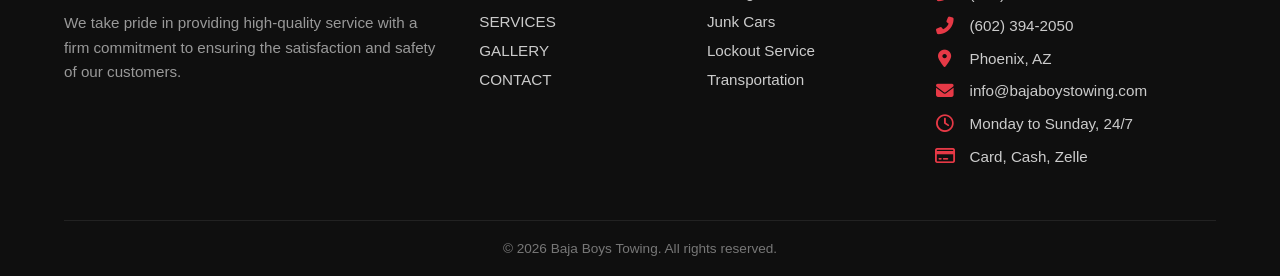
==== commit a2248dc1: "Add files via upload" ====
--- a/index.html
+++ b/index.html
@@ -7,6 +7,20 @@
     <link rel="stylesheet" href="style.css">
     <link rel="icon" type="image/png" href="img/logotiposinfondo.png">
     <link rel="stylesheet" href="https://cdnjs.cloudflare.com/ajax/libs/font-awesome/6.4.0/css/all.min.css">
+    <style>
+    /* Estilos para que los inputs de fecha y hora se vean bien en celulares */
+    input[type="date"], input[type="time"] {
+        color: #333; /* Color del texto cuando el usuario selecciona una fecha/hora */
+        background-color: #fff; /* Fondo blanco para que sean perfectamente legibles */
+    }
+
+    /* Para que en navegadores web oscuros los placeholders o íconos no se pierdan */
+    input[type="date"]::-webkit-calendar-picker-indicator,
+    input[type="time"]::-webkit-inner-spin-button {
+        cursor: pointer;
+        filter: invert(0); /* Ajusta el color del calendario/reloj si es necesario */
+    }
+</style>
 </head>
 <body class="fade-in">
 
